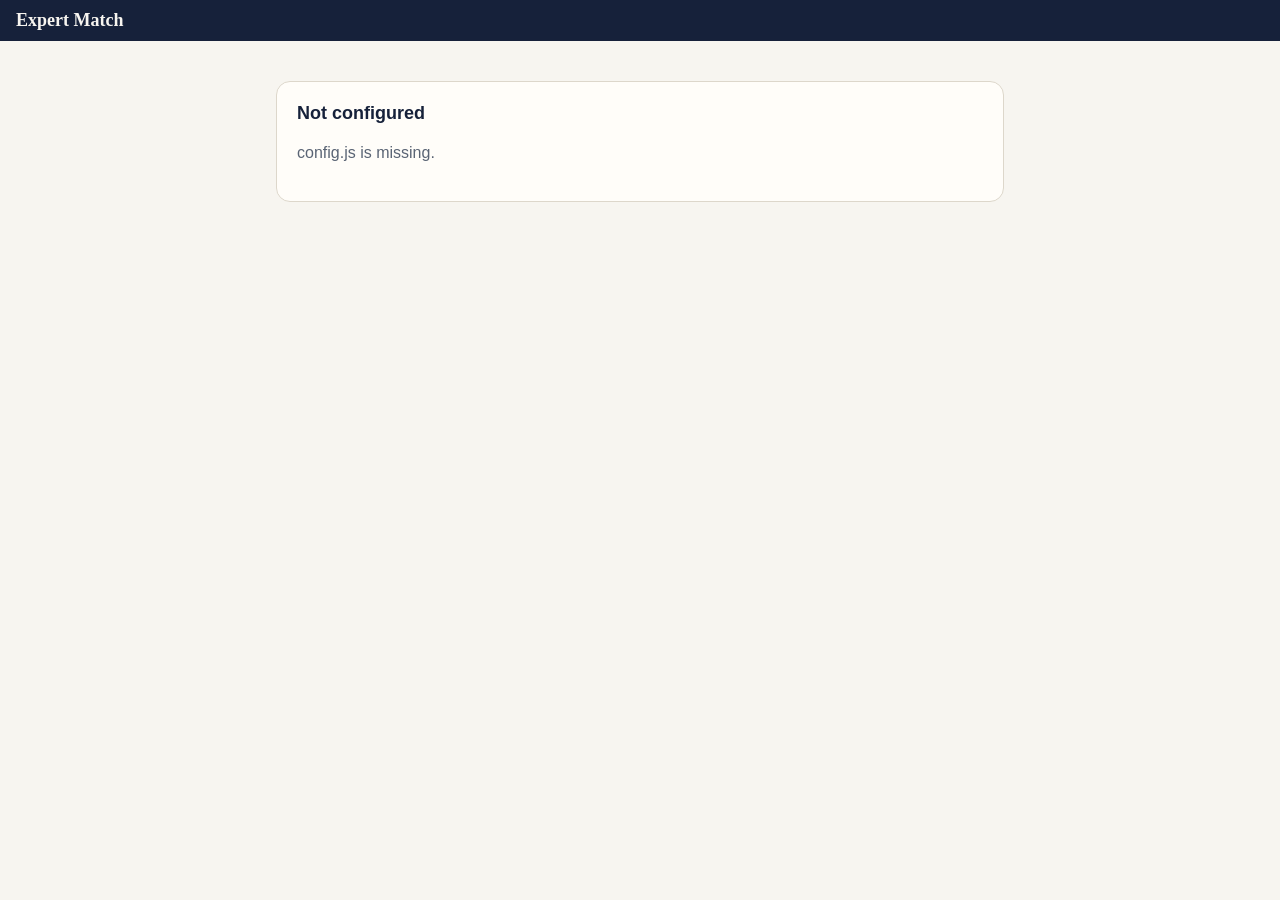
==== site/index.html @ d47f0af5 "Results website on GitHub Pages, opened with a key link site/ is a read-only phone website: new case" ====
<!doctype html>
<html lang="en">
<head>
<meta charset="utf-8">
<meta name="viewport" content="width=device-width, initial-scale=1, viewport-fit=cover">
<meta name="robots" content="noindex, nofollow">
<meta name="referrer" content="no-referrer">
<title>Expert Match</title>
<meta name="description" content="New court cases matched to expert CVs, every day.">
<meta name="theme-color" content="#16213A">
<meta name="mobile-web-app-capable" content="yes">
<meta name="apple-mobile-web-app-capable" content="yes">
<meta name="apple-mobile-web-app-title" content="Expert Match">
<meta name="apple-mobile-web-app-status-bar-style" content="black-translucent">
<link rel="manifest" href="manifest.webmanifest">
<link rel="icon" href="icon.svg" type="image/svg+xml">
<link rel="apple-touch-icon" href="icon-180.png">
<link rel="stylesheet" href="style.css">
<script src="config.js"></script>
<script src="app.js" defer></script>
</head>
<body>
<header class="bar">
  <button id="back" class="back" type="button" hidden>‹ Back</button>
  <span class="brand">Expert Match</span>
</header>
<main id="app"><p class="muted pad">Loading…</p></main>
</body>
</html>
---- site/style.css ----
:root {
  --bg: #F7F5F0; --card: #FFFDF9; --line: #DDD7CB; --ink: #1B2433; --head: #16213A; --muted: #5A6474;
  --accent: #B4621A; --blue: #2F5DA8; --green: #1F6B45; --quote: #F1ECE2; --bar: #16213A; --bar-ink: #F7F5F0;
  --high: #1F6B45; --high-bg: #E3F0E8; --medium: #2F5DA8; --medium-bg: #E4ECF8; --low: #6B5A3A; --low-bg: #EFE8DA;
}
@media (prefers-color-scheme: dark) {
  :root:not([data-theme="light"]) {
    --bg: #12161F; --card: #1B2130; --line: #2C3445; --ink: #E6E8EE; --head: #F3F1EC; --muted: #9AA3B2;
    --accent: #E3A066; --blue: #8DB0EA; --green: #7CC79C; --quote: #232A3A; --bar: #0C1018; --bar-ink: #F3F1EC;
    --high: #7CC79C; --high-bg: #1E3328; --medium: #8DB0EA; --medium-bg: #1F2A40; --low: #D2BE94; --low-bg: #2E2A20;
  }
}
:root[data-theme="dark"] {
  --bg: #12161F; --card: #1B2130; --line: #2C3445; --ink: #E6E8EE; --head: #F3F1EC; --muted: #9AA3B2;
  --accent: #E3A066; --blue: #8DB0EA; --green: #7CC79C; --quote: #232A3A; --bar: #0C1018; --bar-ink: #F3F1EC;
  --high: #7CC79C; --high-bg: #1E3328; --medium: #8DB0EA; --medium-bg: #1F2A40; --low: #D2BE94; --low-bg: #2E2A20;
}
* { box-sizing: border-box; }
html { -webkit-text-size-adjust: 100%; }
body {
  margin: 0; background: var(--bg); color: var(--ink);
  font: 16px/1.5 -apple-system, BlinkMacSystemFont, "Segoe UI", Roboto, "Helvetica Neue", Arial, sans-serif;
}
a { color: var(--blue); }
h1, h2, h3 { color: var(--head); line-height: 1.25; margin: 0; }
h1 { font: 600 26px/1.2 Georgia, "Times New Roman", serif; }
h2 { font-size: 15px; letter-spacing: .06em; text-transform: uppercase; color: var(--muted); font-weight: 600; }
h3 { font-size: 18px; }
.bar {
  position: sticky; top: 0; z-index: 2; display: flex; align-items: center; gap: 12px;
  background: var(--bar); color: var(--bar-ink); padding: calc(10px + env(safe-area-inset-top)) 16px 10px;
}
.brand { font: 600 18px Georgia, "Times New Roman", serif; }
.back { background: none; border: 0; color: var(--bar-ink); font-size: 16px; padding: 6px 4px; cursor: pointer; }
main { max-width: 760px; margin: 0 auto; padding: 16px 16px calc(32px + env(safe-area-inset-bottom)); }
.pad { padding: 8px 0; }
.muted { color: var(--muted); }
.small { font-size: 14px; }
.stack > * + * { margin-top: 12px; }
.intro { margin: 4px 0 16px; }
.controls { display: flex; flex-wrap: wrap; gap: 8px; margin: 12px 0 20px; }
.chip {
  border: 1px solid var(--line); background: var(--card); color: var(--ink); border-radius: 999px;
  padding: 6px 12px; font-size: 14px; cursor: pointer;
}
.chip[aria-pressed="true"] { background: var(--head); color: var(--bg); border-color: var(--head); }
.day { margin: 24px 0 8px; }
.card { background: var(--card); border: 1px solid var(--line); border-radius: 14px; padding: 16px; margin-top: 12px; }
.expert { display: flex; justify-content: space-between; gap: 8px; align-items: baseline; flex-wrap: wrap; }
.counts { font-size: 14px; color: var(--muted); margin-top: 4px; }
.case {
  display: block; width: 100%; text-align: left; background: none; border: 0; border-top: 1px solid var(--line);
  padding: 12px 0 4px; margin-top: 12px; color: inherit; font: inherit; cursor: pointer;
}
.case:hover .name { text-decoration: underline; }
.case .top { display: flex; gap: 8px; align-items: center; flex-wrap: wrap; }
.case .name { font-weight: 600; color: var(--head); }
.case .why { display: -webkit-box; -webkit-line-clamp: 3; -webkit-box-orient: vertical; overflow: hidden; margin-top: 4px; }
.tier { font-size: 13px; font-weight: 600; border-radius: 6px; padding: 2px 8px; white-space: nowrap; }
.tier.high { color: var(--high); background: var(--high-bg); }
.tier.medium { color: var(--medium); background: var(--medium-bg); }
.tier.low, .tier.none, .tier.insufficient { color: var(--low); background: var(--low-bg); }
.score { font-size: 13px; color: var(--muted); }
.nopdf { margin-top: 14px; border-top: 1px dashed var(--line); padding-top: 10px; }
.nopdf li { margin-top: 8px; }
ul { padding-left: 20px; margin: 8px 0 0; }
.tags { display: flex; flex-wrap: wrap; gap: 6px; margin-top: 8px; }
.tag { font-size: 13px; background: var(--quote); border-radius: 6px; padding: 2px 8px; }
.section { margin-top: 24px; }
.section > h2 { margin-bottom: 8px; }
.reason { border-left: 4px solid var(--accent); padding: 4px 0 4px 12px; margin-top: 14px; }
.reason .strength { font-weight: 600; text-transform: capitalize; }
.pair { display: grid; gap: 8px; margin-top: 8px; }
@media (min-width: 640px) { .pair { grid-template-columns: 1fr 1fr; } }
.side { background: var(--quote); border-radius: 10px; padding: 10px 12px; font-size: 14px; }
.side .lbl { font-size: 12px; font-weight: 600; letter-spacing: .04em; text-transform: uppercase; color: var(--muted); }
.side q { display: block; margin-top: 4px; font-style: italic; }
.links { display: flex; flex-wrap: wrap; gap: 12px; margin-top: 10px; font-size: 15px; }
label { display: block; font-size: 13px; font-weight: 600; color: var(--muted); margin-top: 10px; }
input, textarea {
  width: 100%; font: inherit; color: var(--ink); background: var(--bg); border: 1px solid var(--line);
  border-radius: 10px; padding: 10px 12px; margin-top: 4px;
}
textarea { min-height: 260px; resize: vertical; }
.buttons { display: flex; flex-wrap: wrap; gap: 8px; margin-top: 12px; }
.btn {
  border: 0; border-radius: 10px; padding: 10px 14px; font: 600 15px/1.2 inherit; cursor: pointer;
  background: var(--head); color: var(--bg); text-decoration: none; display: inline-block;
}
.btn.light { background: var(--quote); color: var(--ink); }
.notice { background: var(--card); border: 1px solid var(--line); border-radius: 14px; padding: 20px; margin-top: 24px; }
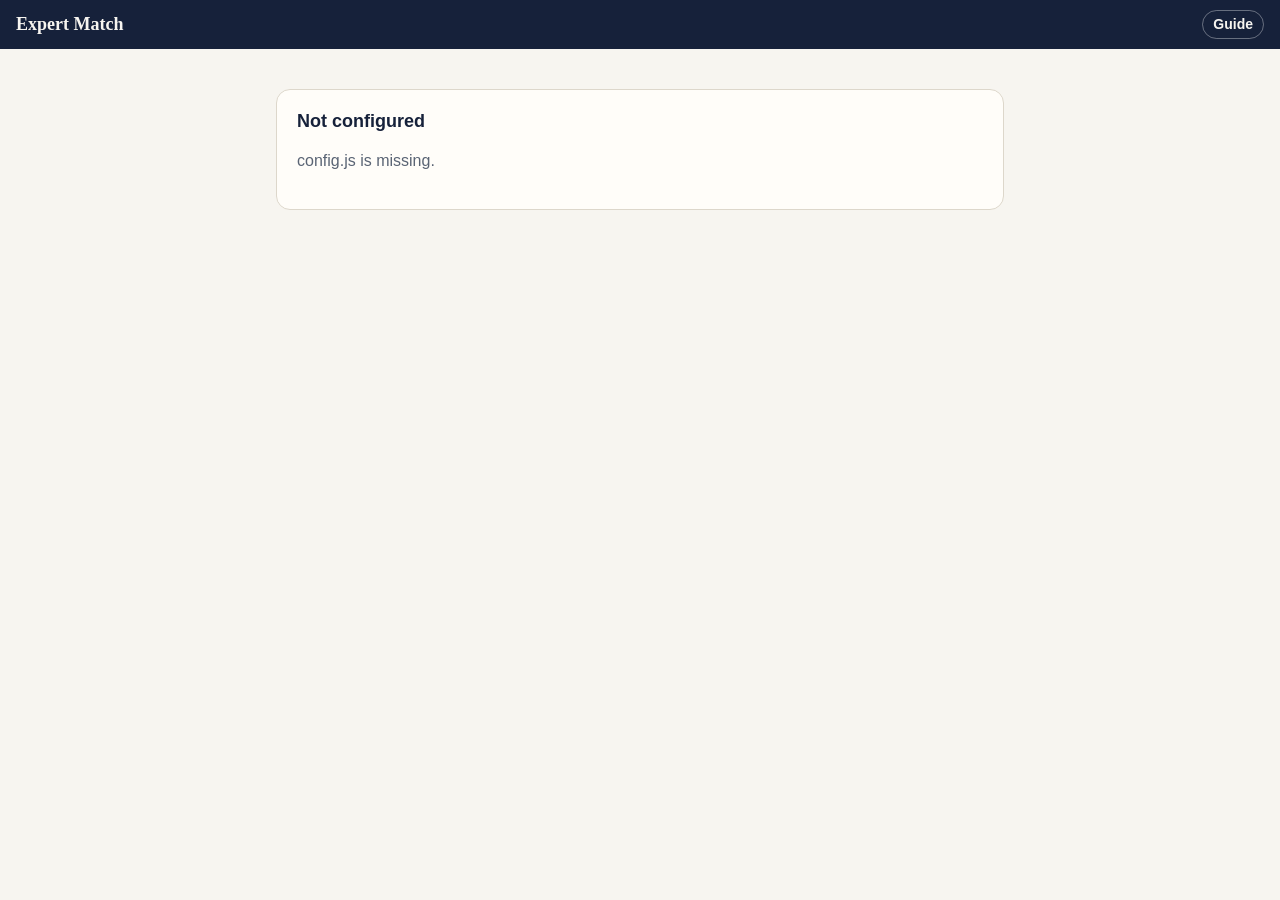
==== commit 3f081b63: "Start daily checks on time from Supabase, and add a guide to the website GitHub's schedule ran the f" ====
--- a/site/index.html
+++ b/site/index.html
@@ -23,6 +23,8 @@
 <header class="bar">
   <button id="back" class="back" type="button" hidden>‹ Back</button>
   <span class="brand">Expert Match</span>
+  <span id="who" class="who"></span>
+  <a id="guide" class="guide-link" href="#">Guide</a>
 </header>
 <main id="app"><p class="muted pad">Loading…</p></main>
 </body>
--- a/site/style.css
+++ b/site/style.css
@@ -89,3 +89,28 @@
 }
 .btn.light { background: var(--quote); color: var(--ink); }
 .notice { background: var(--card); border: 1px solid var(--line); border-radius: 14px; padding: 20px; margin-top: 24px; }
+.picks { border: 1px solid var(--line); border-radius: 10px; margin-top: 4px; overflow: hidden; }
+.pick {
+  display: flex; gap: 10px; align-items: flex-start; margin: 0; padding: 10px 12px; font-size: 15px; font-weight: 400;
+  color: var(--ink); border-top: 1px solid var(--line); cursor: pointer;
+}
+.pick:first-child { border-top: 0; }
+.pick input { width: 20px; height: 20px; margin: 2px 0 0; flex: none; accent-color: var(--head); }
+.pick > span { display: flex; flex-direction: column; min-width: 0; }
+.pick .addr { overflow-wrap: anywhere; color: var(--blue); }
+.pick:has(input:disabled) { opacity: .6; cursor: default; }
+.picks .sub { padding: 8px 12px 4px; border-top: 1px solid var(--line); background: var(--bg); }
+.headline { display: flex; justify-content: space-between; align-items: center; gap: 12px; flex-wrap: wrap; }
+h1.sub { font-size: 22px; margin-top: 8px; }
+.top { display: flex; gap: 8px; align-items: center; flex-wrap: wrap; }
+.pick.plain { border: 0; padding: 12px 0 0; }
+input[type="file"] { background: var(--card); }
+.btn.danger { background: transparent; color: #B3261E; border: 1px solid currentColor; }
+@media (prefers-color-scheme: dark) { :root:not([data-theme="light"]) .btn.danger { color: #F2B8B5; } }
+.buttons.tight { margin-top: 0; }
+.who { margin-left: auto; font-size: 13px; opacity: .85; }
+.guide-link { color: var(--bar-ink); font-size: 14px; font-weight: 600; text-decoration: none; border: 1px solid rgba(255,255,255,.35); border-radius: 999px; padding: 3px 10px; }
+.guide h3 { margin-bottom: 6px; }
+.guide p, .guide li { line-height: 1.55; }
+.guide li + li { margin-top: 6px; }
+.guide .tier { margin-right: 4px; }
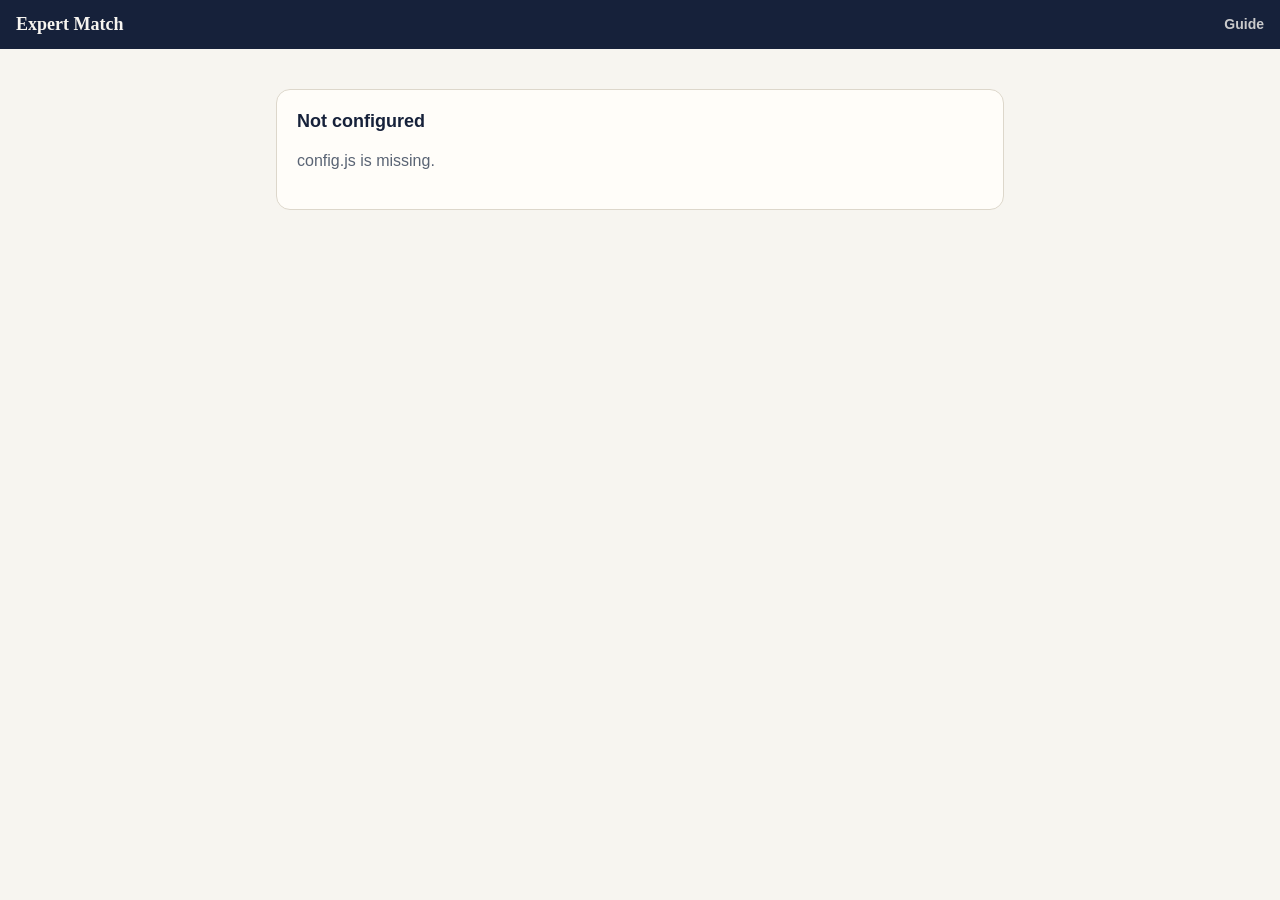
==== commit f051899a: "Simpler home page with one main button; clear CV copies from finished uploads Website: each page has" ====
--- a/site/index.html
+++ b/site/index.html
@@ -24,7 +24,10 @@
   <button id="back" class="back" type="button" hidden>‹ Back</button>
   <span class="brand">Expert Match</span>
   <span id="who" class="who"></span>
-  <a id="guide" class="guide-link" href="#">Guide</a>
+  <nav class="nav">
+    <a id="my-cvs" href="#" hidden>My CVs</a>
+    <a id="guide" href="#">Guide</a>
+  </nav>
 </header>
 <main id="app"><p class="muted pad">Loading…</p></main>
 </body>
--- a/site/style.css
+++ b/site/style.css
@@ -109,7 +109,15 @@
 @media (prefers-color-scheme: dark) { :root:not([data-theme="light"]) .btn.danger { color: #F2B8B5; } }
 .buttons.tight { margin-top: 0; }
 .who { margin-left: auto; font-size: 13px; opacity: .85; }
-.guide-link { color: var(--bar-ink); font-size: 14px; font-weight: 600; text-decoration: none; border: 1px solid rgba(255,255,255,.35); border-radius: 999px; padding: 3px 10px; }
+.nav { display: flex; gap: 14px; }
+.nav a { color: var(--bar-ink); font-size: 14px; font-weight: 600; text-decoration: none; opacity: .8; padding: 4px 0; }
+.nav a[aria-current="page"] { opacity: 1; box-shadow: inset 0 -2px 0 currentColor; }
+/* Narrow phones: on inner pages the Back button takes the name's place. */
+@media (max-width: 420px) { .bar:has(#back:not([hidden])) .who { display: none; } .bar:has(#back:not([hidden])) .nav { margin-left: auto; } }
+.welcome h2 { font: 600 22px/1.25 Georgia, "Times New Roman", serif; text-transform: none; letter-spacing: 0; color: var(--head); }
+.welcome p { margin: 8px 0 0; }
+.welcome .buttons { align-items: center; gap: 16px; }
+.text-link { font-size: 15px; font-weight: 600; }
 .guide h3 { margin-bottom: 6px; }
 .guide p, .guide li { line-height: 1.55; }
 .guide li + li { margin-top: 6px; }
